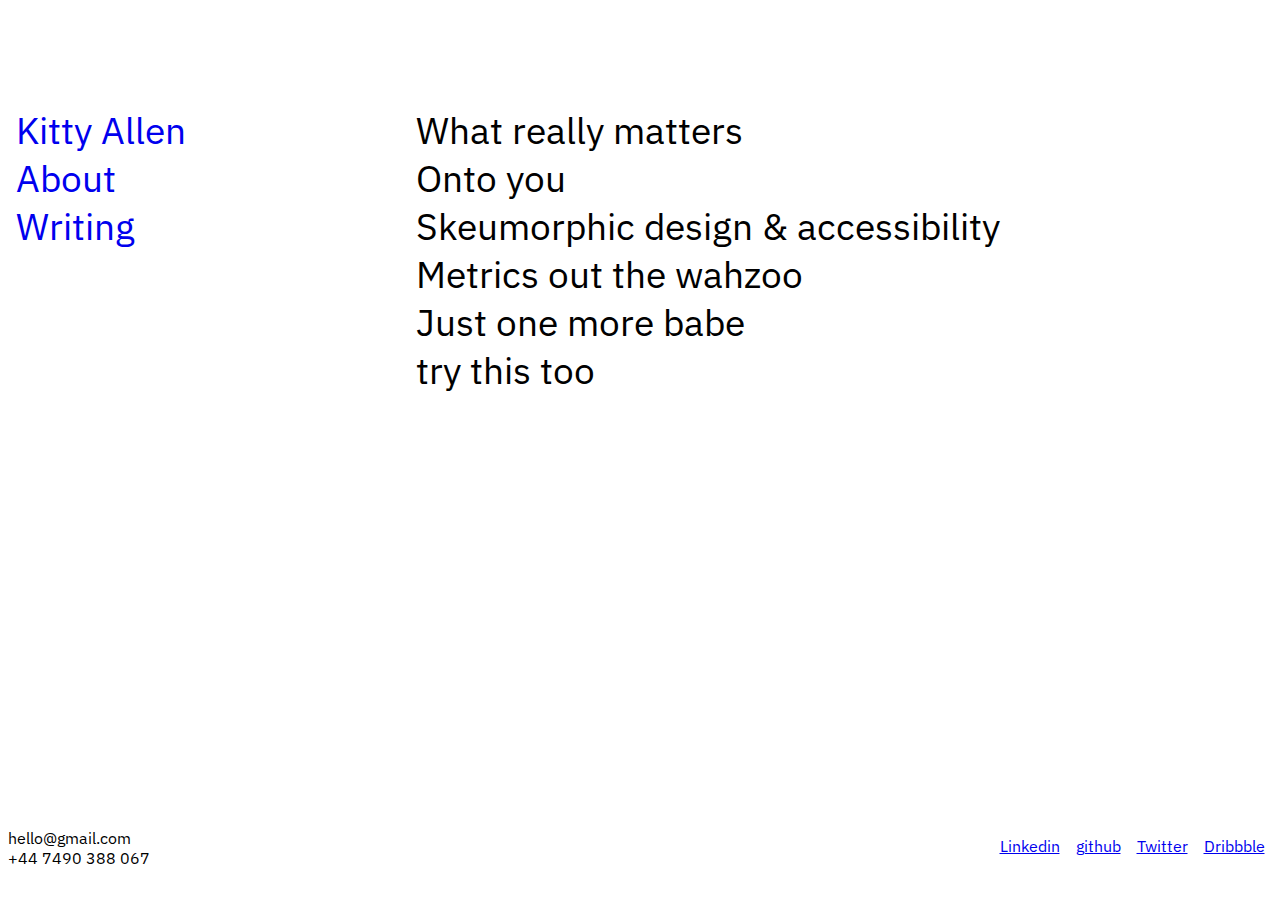
==== index.html @ d2091ce1 "initial commit" ====
<!DOCTYPE html>
<!--[if lt IE 7]>      <html class="no-js lt-ie9 lt-ie8 lt-ie7"> <![endif]-->
<!--[if IE 7]>         <html class="no-js lt-ie9 lt-ie8"> <![endif]-->
<!--[if IE 8]>         <html class="no-js lt-ie9"> <![endif]-->
<!--[if gt IE 8]><!-->
<html class="no-js">
  <!--<![endif]-->
  <head>
    <meta charset="utf-8" />
    <meta http-equiv="X-UA-Compatible" content="IE=edge" />
    <title>Kitty Allen</title>
    <meta
      name="description"
      content="kitty allen portfolio website design developer ux-design ui-design"
    />
    <meta name="viewport" content="width=device-width, initial-scale=1" />
    <link
      href="https://fonts.googleapis.com/css?family=IBM+Plex+Sans&display=swap"
      rel="stylesheet"
    />
    <link
      href="https://fonts.googleapis.com/css?family=Space+Mono&display=swap"
      rel="stylesheet"
    />
    <link rel="stylesheet" href="./style.css" />
  </head>
  <body>
    <!--[if lt IE 7]>
      <p class="browsehappy">
        You are using an <strong>outdated</strong> browser. Please
        <a href="#">upgrade your browser</a> to improve your experience.
      </p>
    <![endif]-->
    <main>
      <header>
        <nav>
          <ul>
            <a><li id="home_link" class="nav_link">Kitty Allen</li></a>
            <a><li id="about_link" class="nav_link">About</li></a>
            <a><li id="writing_link" class="nav_link">Writing</li></a>
          </ul>
        </nav>
      </header>

      <section id="case-study-list" class='list'>
        <nav>
          <ul>
            <a><li id="really-matters">What really matters</li></a>
            <a><li id="onto-you">Onto you</li></a>
            <a><li id="skeumorphic">Skeumorphic design & accessibility</li></a>
            <a><li id="metrics">Metrics out the wahzoo</li></a>
            <a><li id="just-one">Just one more babe</li></a>
            <a><li id="try-this">try this too</li></a>
          </ul>
        </nav>
      </section>
      <section id="writing-list" class="hidden list">
        <nav>
          <ul>
            <a><li id="w-really-matters">Writing really matters</li></a>
            <a><li id="w-onto-you">Writing you</li></a>
            <a><li id="w-skeumorphic">Writing design & accessibility</li></a>
            <a><li id="w-metrics">Writing out the wahzoo</li></a>
            <a><li id="w-just-one">Writing Just one more babe</li></a>
            <a><li id="w-try-this">Writing try this too</li></a>
          </ul>
        </nav>
      </section>
      <section id="about" class="about-section hidden">
        <div class="cv">
          <h2>CV 2015-2019</h2>
          <h3>2019 - present</h3>
          <p>Worked at Reed.co.uk as a designer/front-end developer</p>
          <h3>May 2018 - Sept 2019</h3>
          <p>Worked at Reed.co.uk as a front-end developer</p>
          <h3>Mar 2018 - May 2018</h3>
          <p>
            Worked as a freelance designer/developer. Worked for a small tech
            for good agency called DWYL
          </p>
          <h3>Oct 2017 - Mar 2018</h3>
          <p>Undertook a fullstack developer course at Founders & Coders</p>
          <h3>2015</h3>
          <p>graduated from USyd</p>
        </div>
        <img src="./assets/train.gif" />
      </section>
      <section id="case-studies-container"></section>
      <section id="articles-container"></section>
    </main>

    <footer>
      <ul class="footer__list--contact">
        <li>hello@gmail.com</li>
        <li>+44 7490 388 067</li>
      </ul>
      <ul class="footer__list--social">
        <li><a href="https://www.linkedin.com/in/kitty-allen/">Linkedin</a></li>
        <li><a href="https://github.com/parkhabit">github</a></li>
        <li><a href="https://twitter.com/parkHabits">Twitter</a></li>
        <li><a href="https://dribbble.com/parkhabit">Dribbble</a></li>
      </ul>
    </footer>
    <script src="./index.js" async defer></script>
  </body>
</html>
---- style.css ----
body {
  padding: 7.5px;
  box-sizing: border-box;
}

* {
  font-family: "IBM Plex Sans", sans-serif;
}

::selection {
  background: #ff000d; /* WebKit/Blink Browsers */
}
::-moz-selection {
  background: #ff000d; /* Gecko Browsers */
}

ul,
h2,
h3 {
  margin: 0;
  padding: 0;
}

li {
  list-style-type: none;
}

main {
  padding-top: 10vh;
  display: flex;
}

header nav {
  width: 400px;
  max-width: 400px;
  color: #0000ee;
  font-size: 37px;
}

.nav_link {
  cursor: pointer;
}

.nav_link:hover {
  font-style: italic;
  text-decoration: underline;
}

.nav_link:active {
  color: purple;
  text-decoration: underline;
}

section {
  font-size: 37px;
}

.list {
    cursor: pointer;
}

section ul li:hover {
  font-style: italic;
  text-decoration: line-through;
}

section ul li:hover::after {
  position: fixed;
  bottom: 0;
  left: 60vw;
  width: 500px;
  height: 70vh;
  content: "";
}
/* case study background images */
#really-matters:hover::after {
  background-image: url("./assets/really-matters.jpg");
}

#onto-you:hover::after {
  background-image: url("./assets/onto-you.jpg");
}

#skeumorphic:hover::after {
  background-image: url("./assets/skeumorphic.jpg");
}

#metrics:hover::after {
  background-image: url("./assets/metrics.jpg");
}

#just-one:hover::after {
  background-image: url("./assets/just-one.jpg");
}

#try-this:hover::after {
  background-image: url("./assets/try-this.jpg");
}

/* writing backround images */
#w-really-matters:hover::after {
  background-image: url("./assets/really-matters.jpg");
}

#w-onto-you:hover::after {
  background-image: url("./assets/onto-you.jpg");
}

#w-skeumorphic:hover::after {
  background-image: url("./assets/skeumorphic.jpg");
}

#w-metrics:hover::after {
  background-image: url("./assets/metrics.jpg");
}

#w-just-one:hover::after {
  background-image: url("./assets/just-one.jpg");
}

#w-try-this:hover::after {
  background-image: url("./assets/try-this.jpg");
}

.about-section {
  display: flex;
  font-family: 'Space Mono', monospace;
  font-size: 12px;
}

.about-section h2, .about-section h3 {
    text-shadow: 2px 2px 2px #cccccc;
    color: #949bac;
}

.cv {
    max-width: 400px;
}

footer {
  position: fixed;
  left: 0;
  height: 80px;
  bottom: 0;
  background-color: white;
  width: 100vw;
  display: flex;
  justify-content: space-between;
  box-sizing: border-box;
  padding: 7.5px;
  vertical-align: bottom;
}

.footer__list--social,
.footer__list--contact {
  display: flex;
  padding: 0;
}

.footer__list--contact {
  flex-direction: column;
}

.footer__list--social li {
  padding: 0.5rem;
}

/* case study styles */
.case-study-container {
    max-width: 800px;
    height: 80vh;
    overflow: auto;
}

.title {
    font-size: 37px;
}

.body-text {
    font-family: 'Space Mono', monospace;
    font-size: 12px;
}

.hidden {
  display: none;
}
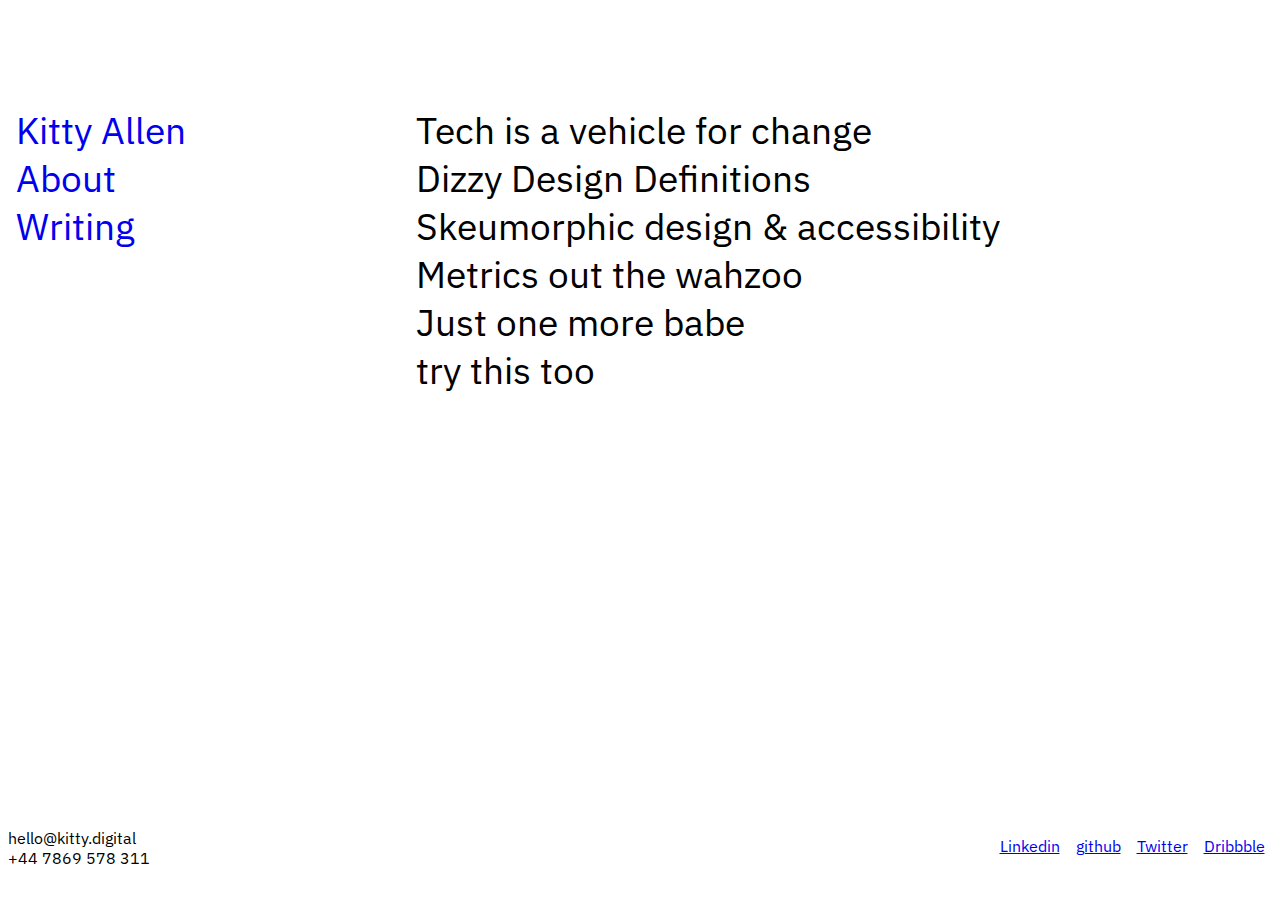
==== commit 442d7735: "adds blog article" ====
--- a/index.html
+++ b/index.html
@@ -45,8 +45,8 @@
       <section id="case-study-list" class='list'>
         <nav>
           <ul>
-            <a><li id="really-matters">What really matters</li></a>
-            <a><li id="onto-you">Onto you</li></a>
+            <a><li id="really-matters">Tech is a vehicle for change</li></a>
+            <a><li id="onto-you">Dizzy Design Definitions</li></a>
             <a><li id="skeumorphic">Skeumorphic design & accessibility</li></a>
             <a><li id="metrics">Metrics out the wahzoo</li></a>
             <a><li id="just-one">Just one more babe</li></a>
@@ -91,8 +91,8 @@
 
     <footer>
       <ul class="footer__list--contact">
-        <li>hello@gmail.com</li>
-        <li>+44 7490 388 067</li>
+        <li>hello@kitty.digital</li>
+        <li>+44 7869 578 311</li>
       </ul>
       <ul class="footer__list--social">
         <li><a href="https://www.linkedin.com/in/kitty-allen/">Linkedin</a></li>
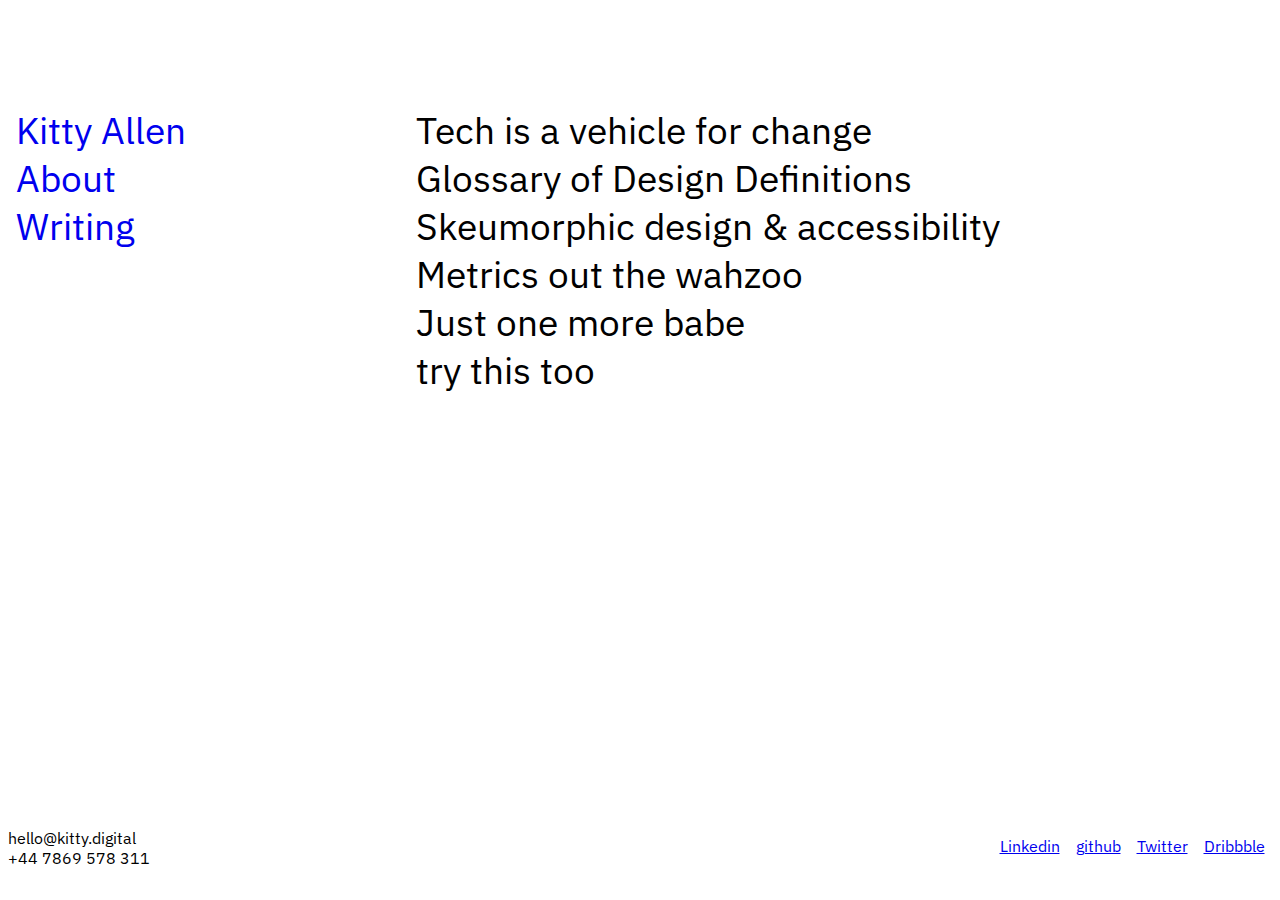
==== commit 1443ab8c: "styling updates" ====
--- a/index.html
+++ b/index.html
@@ -46,7 +46,7 @@
         <nav>
           <ul>
             <a><li id="really-matters">Tech is a vehicle for change</li></a>
-            <a><li id="onto-you">Dizzy Design Definitions</li></a>
+            <a><li id="onto-you">Glossary of Design Definitions</li></a>
             <a><li id="skeumorphic">Skeumorphic design & accessibility</li></a>
             <a><li id="metrics">Metrics out the wahzoo</li></a>
             <a><li id="just-one">Just one more babe</li></a>
--- a/style.css
+++ b/style.css
@@ -128,6 +128,10 @@
   font-size: 12px;
 }
 
+.about-section img {
+  width: 40vw;
+}
+
 .about-section h2, .about-section h3 {
     text-shadow: 2px 2px 2px #cccccc;
     color: #949bac;
@@ -166,12 +170,24 @@
 }
 
 /* case study styles */
-.case-study-container {
+#case-studies-container {
     max-width: 800px;
     height: 80vh;
     overflow: auto;
 }
 
+#case-studies-container h5 {
+  font-size: 18px;
+}
+
+#case-studies-container li {
+  font-size: 16px;
+}
+
+.footnotes li {
+  font-size: 14px;
+}
+
 .title {
     font-size: 37px;
 }
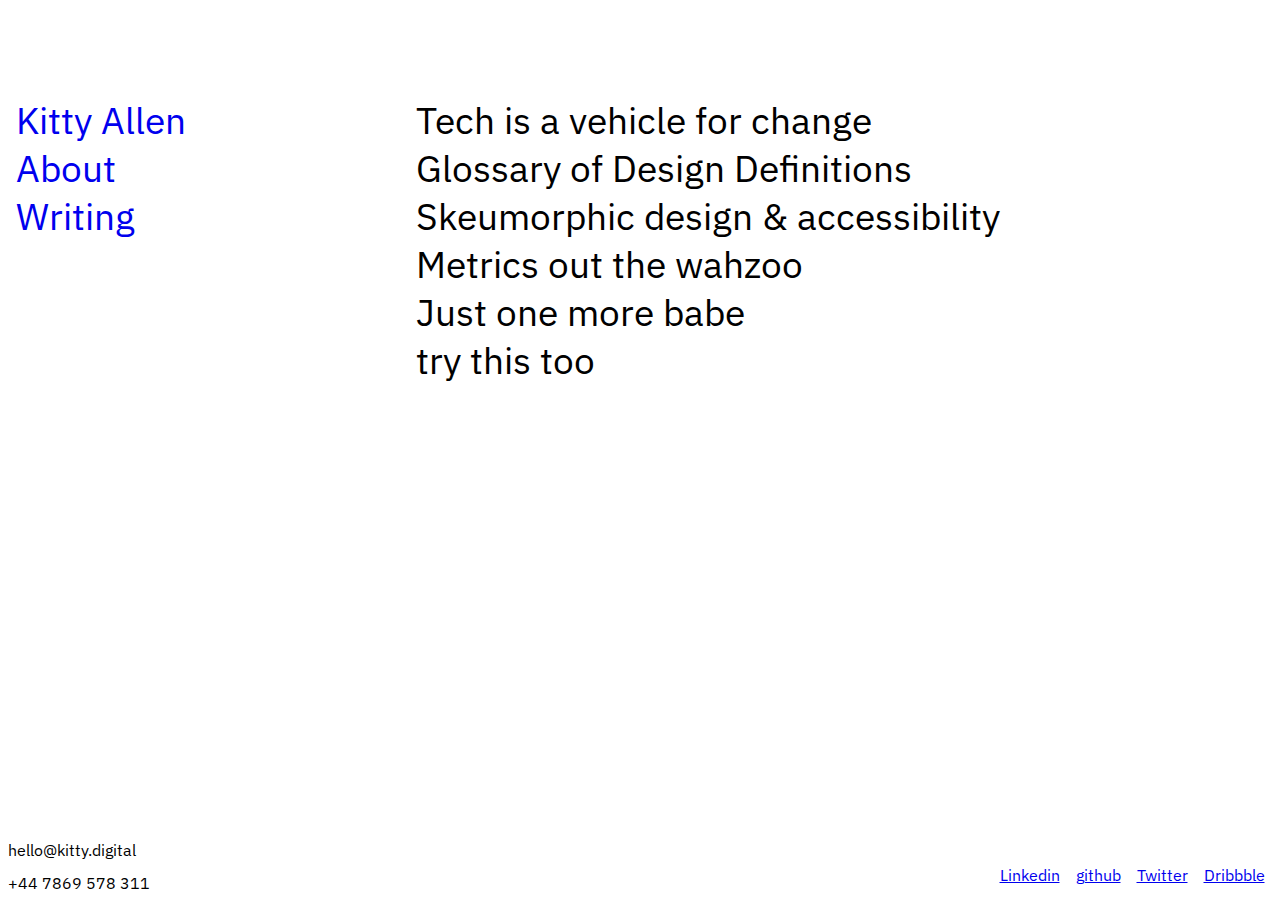
==== commit ada8bbde: "mobile designs" ====
--- a/index.html
+++ b/index.html
@@ -70,7 +70,7 @@
         <div class="cv">
           <h2>CV 2015-2019</h2>
           <h3>2019 - present</h3>
-          <p>Worked at Reed.co.uk as a designer/front-end developer</p>
+          <p>Worked at Reed.co.uk as a software development engineer</p>
           <h3>May 2018 - Sept 2019</h3>
           <p>Worked at Reed.co.uk as a front-end developer</p>
           <h3>Mar 2018 - May 2018</h3>
@@ -81,7 +81,7 @@
           <h3>Oct 2017 - Mar 2018</h3>
           <p>Undertook a fullstack developer course at Founders & Coders</p>
           <h3>2015</h3>
-          <p>graduated from USyd</p>
+          <p>graduated with a masters from the University of Sydney, Australia</p>
         </div>
         <img src="./assets/train.gif" />
       </section>
--- a/style.css
+++ b/style.css
@@ -26,15 +26,15 @@
 }
 
 main {
-  padding-top: 10vh;
-  display: flex;
+  margin-top: 40px;
+  margin-bottom: 80px;
 }
 
 header nav {
-  width: 400px;
-  max-width: 400px;
+  width: 200px;
   color: #0000ee;
-  font-size: 37px;
+  font-size: 24px;
+  margin-bottom: 30px;
 }
 
 .nav_link {
@@ -52,7 +52,7 @@
 }
 
 section {
-  font-size: 37px;
+  font-size: 18px;
 }
 
 .list {
@@ -144,15 +144,15 @@
 footer {
   position: fixed;
   left: 0;
+  bottom: 0;
   height: 80px;
-  bottom: 0;
   background-color: white;
   width: 100vw;
   display: flex;
   justify-content: space-between;
   box-sizing: border-box;
   padding: 7.5px;
-  vertical-align: bottom;
+  align-items: flex-end;
 }
 
 .footer__list--social,
@@ -169,11 +169,13 @@
   padding: 0.5rem;
 }
 
+.footer__list--contact li:first-of-type {
+  margin-bottom: 13px;
+}
+
 /* case study styles */
 #case-studies-container {
     max-width: 800px;
-    height: 80vh;
-    overflow: auto;
 }
 
 #case-studies-container h5 {
@@ -189,7 +191,8 @@
 }
 
 .title {
-    font-size: 37px;
+  margin-top: 50px;
+  font-size: 37px;
 }
 
 .body-text {
@@ -200,3 +203,44 @@
 .hidden {
   display: none;
 }
+
+/*MEDIA QUERIES*/
+
+/* tablet and up */
+@media only screen and (min-width: 786px) {
+  main {
+    display: flex;
+  }
+  header nav {
+    width: 300px;
+    margin-bottom: 0;
+    font-size: 37px;
+  }
+  title {
+    margin-top: 0;
+  }
+  #case-studies-container {
+    height: 70vh;
+    overflow: auto;
+  }
+  section {
+    font-size: 37px;
+  }
+}
+
+/* desktop and up */
+@media only screen and (min-width: 992px) {
+    header nav {
+      width: 400px;
+    }
+    main {
+      margin-top: 80px;
+    }
+}
+
+/* x-large screen and up */
+@media only screen and (min-width: 1200px) {
+  header nav {
+    width: 400px;
+  }
+}
